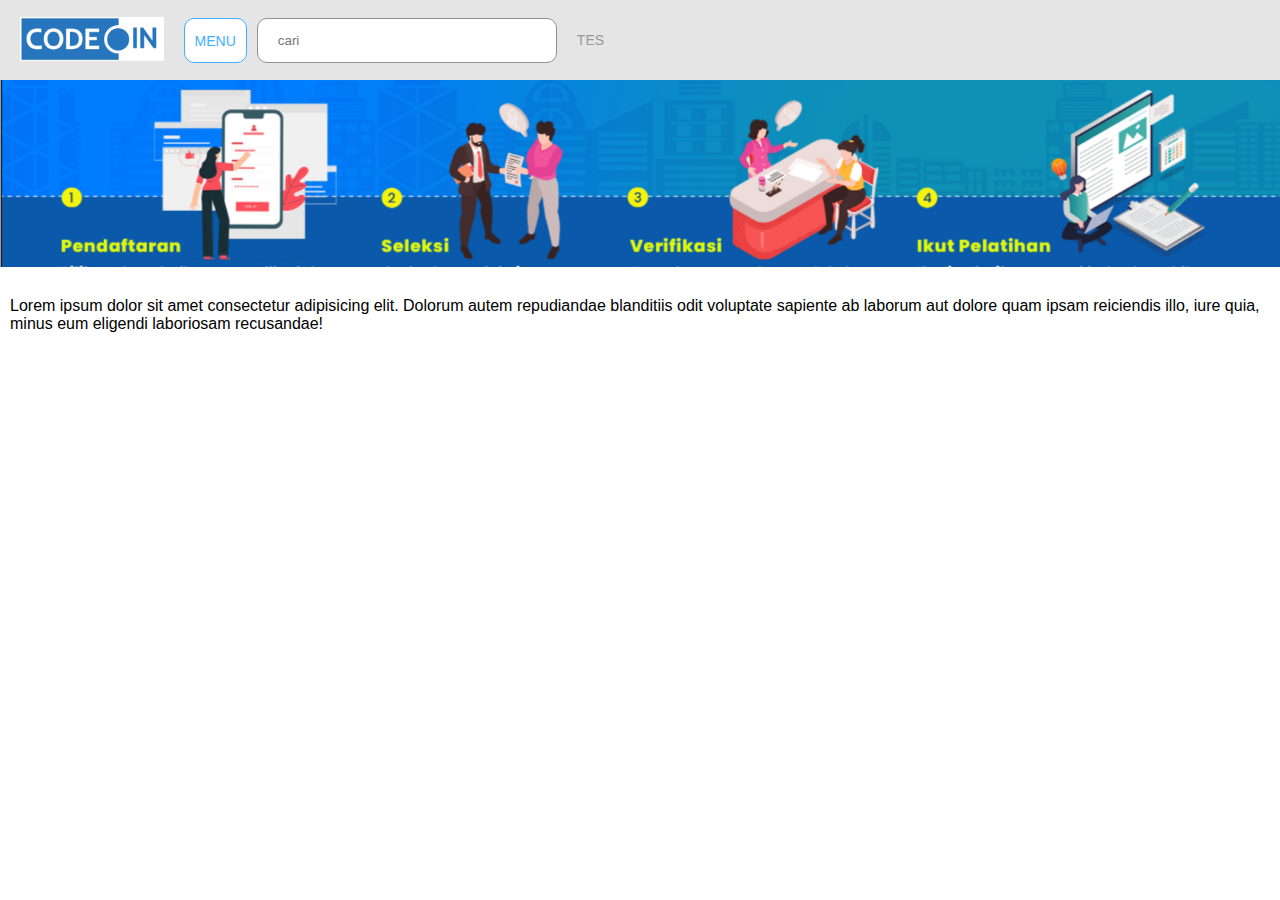
==== index.html @ 69d9eece "slicing" ====
<!DOCTYPE html>
<html lang="en">
<head>
    <meta charset="UTF-8">
    <meta http-equiv="X-UA-Compatible" content="IE=edge">
    <meta name="viewport" content="width=device-width, initial-scale=1.0">
    <title>Tugas</title>
    <link rel="stylesheet" href="css/style.css">
</head>
<body>
    
    
    <div class="container">
        <div class="logo">
            <a href="#"><img src="img/codein_logo.png" alt="logo"></a>
        </div>
    <div class="navbar">
    
    <div class="icon-bar" onclick="Show()">
        <i></i>
        <i></i>
        <i></i>
    </div>
    
    <ul id="nav-lists">
        <li class="close"><span onclick="Hide()">×</span></li>
        <li><a href="#" id="menu-btn">Menu</a></li>
        <li>
            <a href="#">
                <input type="text" placeholder="cari" id="nav-search">
            </a>
        </li>
        <li><a href="#">Tes</a></li>
    </ul>
    
    </div>
    </div>

    <div class="banner">
        <img src="img/main_banner.png" alt="Banner Image">
    </div>

    <div class="body">
        <p>Lorem ipsum dolor sit amet consectetur adipisicing elit. Dolorum autem repudiandae blanditiis odit voluptate sapiente ab laborum aut dolore quam ipsam reiciendis illo, iure quia, minus eum eligendi laboriosam recusandae!</p>
    </div> 
       

</body>
</html>
---- css/style.css ----
*,
*::before,
*::after {
  box-sizing: border-box;
  -webkit-box-sizing: border-box;
}

body {
  font-family: sans-serif;
  margin: 0;
  padding: 0;
}

.container {
  height: 80px;
  background-color: #e5e5e5;
  display: -webkit-box;
  display: -ms-flexbox;
  display: flex;
  -ms-flex-wrap: wrap;
  flex-wrap: wrap;
  -webkit-box-align: center;
  -ms-flex-align: center;
  align-items: center;
  overflow: hidden;
}

.container .logo {
  max-width: 250px;
  padding: 0 10px 0 20px;
  overflow: hidden;
}

.container .logo a {
  display: -webkit-box;
  display: -ms-flexbox;
  display: flex;
  -ms-flex-wrap: wrap;
  flex-wrap: wrap;
  -webkit-box-align: center;
  -ms-flex-align: center;
  align-items: center;
  height: 70px;
}

.container .logo a img {
  max-width: 100%;
  max-height: 70px;
}

.container .navbar {
  display: -webkit-box;
  display: -ms-flexbox;
  display: flex;
  -ms-flex-wrap: wrap;
  flex-wrap: wrap;
  -webkit-box-flex: 1;
  -ms-flex: 1;
  flex: 1;
  padding: 0 10px;
}

.container .navbar ul {
  display: -webkit-box;
  display: -ms-flexbox;
  display: flex;
  -ms-flex-wrap: wrap;
  flex-wrap: wrap;
  list-style: none;
  margin: 0;
  padding: 0;
}

.container .navbar ul li a {
  text-decoration: none;
  color: #999999;
  font-size: 14px;
  text-transform: uppercase;
  display: block;
  height: 45px;
  line-height: 45px;
  cursor: pointer;
  padding: 0 10px;
}

/* .container .navbar ul li a:hover {
  color: #ffffff;
  background-color: rgba(23, 23, 23, 0.9);
} */

.container .navbar ul .close {
  display: none;
  text-align: right;
  padding: 10px;
}

.container .navbar ul .close span {
  font-size: 40px;
  display: inline-block;
  border: 1px solid #cccccc;
  padding: 0 10px;
  cursor: pointer;
}

.container .navbar .icon-bar {
  padding: 18px 8px;
  width: 50px;
  height: 70px;
  display: none;
  -webkit-box-orient: vertical;
  -webkit-box-direction: normal;
  -ms-flex-direction: column;
  flex-direction: column;
  -webkit-box-pack: justify;
  -ms-flex-pack: justify;
  justify-content: space-between;
  cursor: pointer;
}

.container .navbar .icon-bar i {
  background-color: #ffffff;
  height: 2px;
}

@media only screen and (max-width: 650px) {
  .container {
    -webkit-box-pack: justify;
    -ms-flex-pack: justify;
    justify-content: space-between;
  }

  .container .logo {
    -webkit-box-flex: 1;
    -ms-flex: 1;
    flex: 1;
  }

  .container .navbar {
    -webkit-box-flex: 0;
    -ms-flex: 0;
    flex: 0;
  }

  .container .navbar ul {
    -ms-flex-wrap: nowrap;
    flex-wrap: nowrap;
    position: fixed;
    left: 100%;
    -webkit-box-orient: vertical;
    -webkit-box-direction: normal;
    -ms-flex-direction: column;
    flex-direction: column;
    background: #ffffff;
    /* width: 100%; */
    height: 100%;
    overflow: auto;
    -webkit-transition: left .3s;
    -o-transition: left .3s;
    transition: left .3s;
  }

  .container .navbar ul li a {
    padding: 10px;
    font-size: 16px;
    height: auto;
    line-height: normal;
    color: #555555;
  }

  .container .navbar ul .close {
    display: block;
  }

  .container .navbar .icon-bar {
    display: -webkit-box;
    display: -ms-flexbox;
    display: flex;
  }

  .container .navbar ._Menus-show {
    left: 0;
  }
}

.body {
  /* max-width: 700px; */
  margin: 0 auto;
  padding: 10px;
}

.banner img{
    width: 100%;
    height: auto;
}

#menu-btn{
    border-radius: 10px;
    text-align: center;
    background: white;
    border: 1px solid #41AFFF;
    color: #41AFFF;
}

#nav-search{
    width: auto;
    height: 45px;
    width: 300px;
    border: 1px solid #919191;
    border-radius: 10px;
    padding: 20px;
}
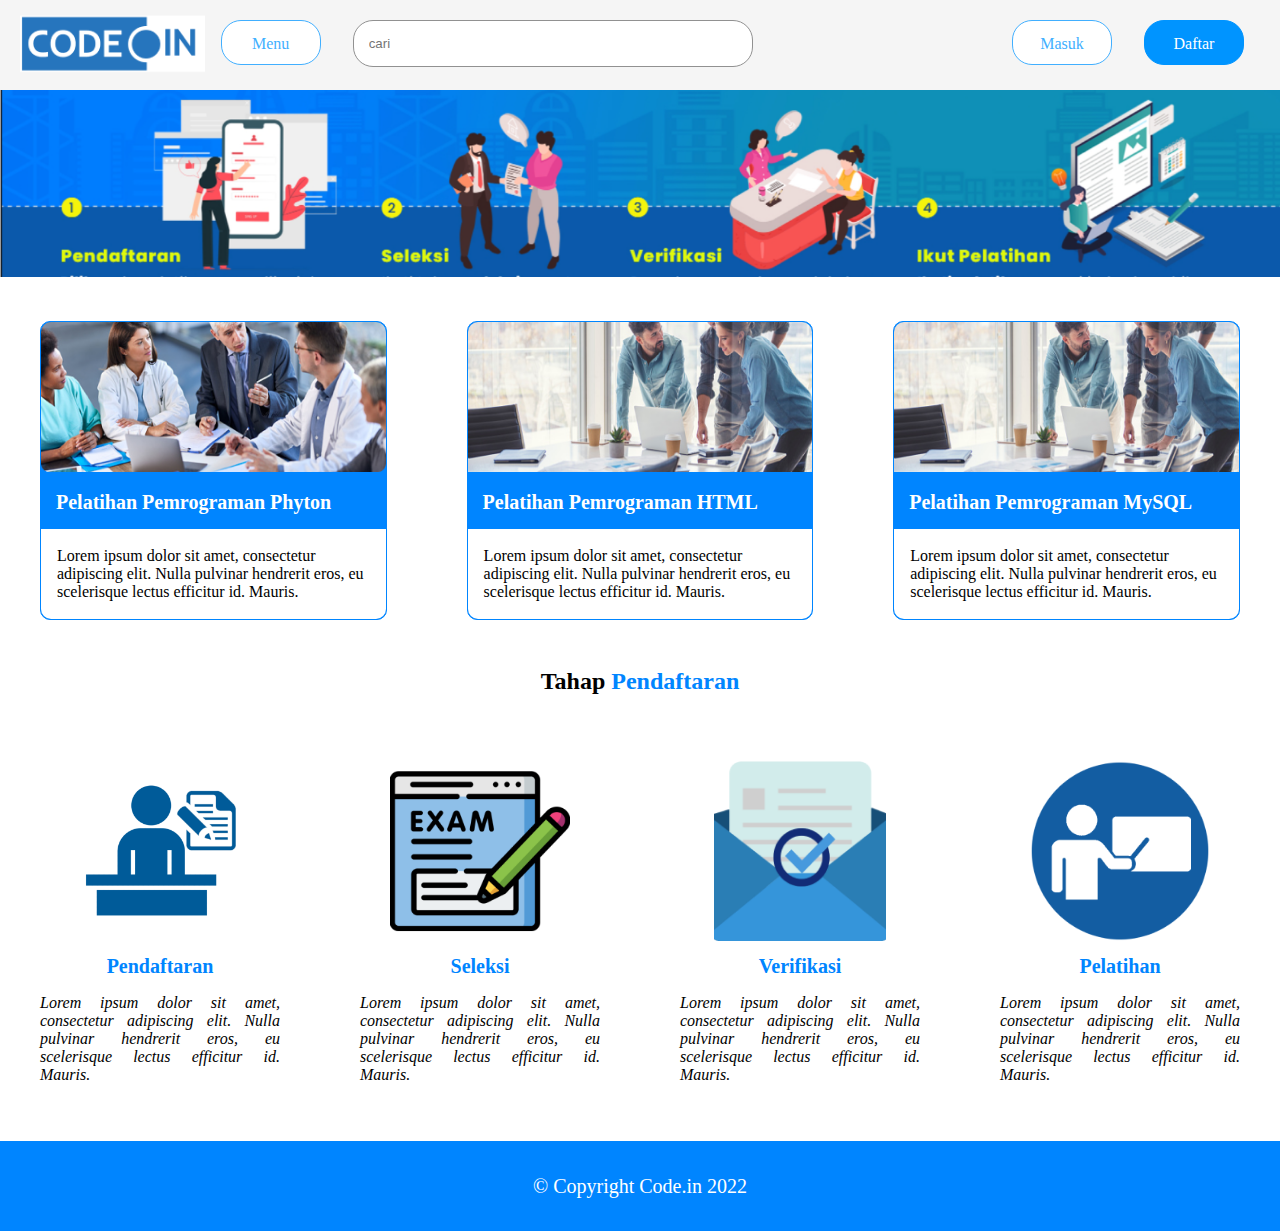
==== commit ddd76b52: "Rename home.html to index.html" ====
--- a/index.html
+++ b/index.html
@@ -4,46 +4,119 @@
     <meta charset="UTF-8">
     <meta http-equiv="X-UA-Compatible" content="IE=edge">
     <meta name="viewport" content="width=device-width, initial-scale=1.0">
-    <title>Tugas</title>
-    <link rel="stylesheet" href="css/style.css">
+    <title>Code.in - Home</title>
+    <link rel="stylesheet" href="css/styles.css">
 </head>
 <body>
     
-    
-    <div class="container">
-        <div class="logo">
-            <a href="#"><img src="img/codein_logo.png" alt="logo"></a>
-        </div>
-    <div class="navbar">
-    
-    <div class="icon-bar" onclick="Show()">
-        <i></i>
-        <i></i>
-        <i></i>
-    </div>
-    
-    <ul id="nav-lists">
-        <li class="close"><span onclick="Hide()">×</span></li>
-        <li><a href="#" id="menu-btn">Menu</a></li>
+    <ul>
+        <li class="logo">
+            <a href="#home">
+                <img src="img/codein_logo.png" alt="logo" height="90">
+            </a>
+        </li>
+        <li>
+            <a href="menu.html" class="menu-btn">Menu</a>
+        </li>
         <li>
             <a href="#">
-                <input type="text" placeholder="cari" id="nav-search">
+                <input type="text" placeholder="cari" id="nav-search"> 
             </a>
         </li>
-        <li><a href="#">Tes</a></li>
+        <li class="right-menu">
+            <a class="active-btn" href="sign-up.html">Daftar</a>
+        </li>
+        <li class="right-menu">
+            <a class="menu-btn" href="sign-in.html">Masuk</a>
+        </li>
     </ul>
-    
-    </div>
+
+    <div class="banner">
+        <img src="img/main_banner.png" alt="Banner" id="img-banner">
     </div>
 
-    <div class="banner">
-        <img src="img/main_banner.png" alt="Banner Image">
+    <div class="row">
+        <div class="column">
+            <div class="card">
+            <img src="img/img1.png" class="img-column" alt="Avatar" style="width:100%; height: 150px;">
+            <div class="card-header">
+                <b>Pelatihan Pemrograman Phyton</b>
+            </div>
+            <div class="container">
+                <p>
+                    Lorem ipsum dolor sit amet, consectetur adipiscing elit. Nulla pulvinar hendrerit eros, eu scelerisque lectus efficitur id. Mauris.                    
+                </p>
+            </div>
+            </div> 
+        </div>
+        <div class="column">
+            <div class="card">
+            <img src="img/img2.png" class="img-column" alt="Avatar" style="width:100%; height: 150px;">
+            <div class="card-header">
+                <b>Pelatihan Pemrograman HTML</b>
+            </div>
+            <div class="container">
+                <p>
+                    Lorem ipsum dolor sit amet, consectetur adipiscing elit. Nulla pulvinar hendrerit eros, eu scelerisque lectus efficitur id. Mauris.                    
+                </p>
+            </div>
+            </div>  
+        </div>
+        <div class="column">
+            <div class="card">
+                <img src="img/img2.png" class="img-column" alt="Avatar" style="width:100%; height: 150px;">
+                <div class="card-header">
+                    <b>Pelatihan Pemrograman MySQL</b>
+                </div>
+                <div class="container">
+                    <p>
+                        Lorem ipsum dolor sit amet, consectetur adipiscing elit. Nulla pulvinar hendrerit eros, eu scelerisque lectus efficitur id. Mauris.                    
+                    </p>
+                </div>
+                </div>            
+        </div>
+    </div> 
+    
+    <div class="row-title">
+       <h2 class="margin-0 padding-0">Tahap <span class="text-blue">Pendaftaran</span></h2> 
     </div>
 
-    <div class="body">
-        <p>Lorem ipsum dolor sit amet consectetur adipisicing elit. Dolorum autem repudiandae blanditiis odit voluptate sapiente ab laborum aut dolore quam ipsam reiciendis illo, iure quia, minus eum eligendi laboriosam recusandae!</p>
+
+    <div class="row">
+        <div class="column-4">
+            <img src="img/daftar1.png" alt="img">
+            <h2 class="margin-0 text-blue">Pendaftaran</h2>
+            <p>
+               Lorem ipsum dolor sit amet, consectetur adipiscing elit. Nulla pulvinar hendrerit eros, eu scelerisque lectus efficitur id. Mauris. 
+            </p>
+        </div>
+        <div class="column-4">
+            <img src="img/daftar2.png" alt="img">
+            <h2 class="margin-0 text-blue">Seleksi</h2>
+            <p>
+               Lorem ipsum dolor sit amet, consectetur adipiscing elit. Nulla pulvinar hendrerit eros, eu scelerisque lectus efficitur id. Mauris. 
+            </p>
+        </div>
+        <div class="column-4">
+            <img src="img/daftar3.png" alt="img">
+            <h2 class="margin-0 text-blue">Verifikasi</h2>
+            <p>
+               Lorem ipsum dolor sit amet, consectetur adipiscing elit. Nulla pulvinar hendrerit eros, eu scelerisque lectus efficitur id. Mauris. 
+            </p>
+        </div>
+        <div class="column-4">
+            <img src="img/daftar4.png" alt="img">
+            <h2 class="margin-0 text-blue">Pelatihan</h2>
+            <p>
+               Lorem ipsum dolor sit amet, consectetur adipiscing elit. Nulla pulvinar hendrerit eros, eu scelerisque lectus efficitur id. Mauris. 
+            </p>
+        </div>
     </div> 
-       
+
+
+    <div class="footer">
+        <p>&copy; Copyright Code.in 2022</p>
+    </div>
 
 </body>
-</html>+</html>
--- a/css/styles.css
+++ b/css/styles.css
@@ -0,0 +1,180 @@
+*{
+    box-sizing: border-box;
+}
+body {
+    margin: 0;
+}
+.margin-0{
+  margin: 0;
+}
+.padding-0{
+  padding: 0;
+}
+ul {
+    height: 90px;
+    list-style-type: none;
+    margin: 0;
+    padding: 0 20px;
+    overflow: hidden;
+    background-color: #f5f5f5;
+  }
+  
+  li {
+    float: left;
+  }
+  
+  li a {
+    line-height: 45px;
+    height: 45px;
+    display: block;
+    color: white;
+    text-align: center;
+    margin: 20px 16px;
+    text-decoration: none;
+  }
+  
+  /* li a:hover:not(.active) {
+    background-color: #111;
+  } */
+  
+  .active {
+    background-color: #04AA6D;
+  }
+  .logo {
+    padding-top: 0px;
+  }
+  .logo a {
+    margin: 0 !important;
+  }
+
+.menu-btn{
+    border-radius: 20px;
+    width: 100px;
+    text-align: center;
+    background: white;
+    border: 1px solid #41AFFF;
+    color: #41AFFF;
+} 
+
+#nav-search{
+    width: 400px;
+    border: 1px solid #919191;
+    border-radius: 20px;
+    padding: 15px;
+}
+.right-menu{
+    float: right;
+}
+.active-btn{
+    border-radius: 20px;
+    width: 100px;
+    text-align: center;
+    background: #0094FF;
+    border: 1px solid #0094FF;
+    color: white; 
+}
+#img-banner{
+    width: 100%;
+}
+
+/* Start Row */
+
+.column {
+    background: white;
+    float: left;
+    width: 33.33%;
+    padding: 40px;
+    height: 360px; /* Should be removed. Only for demonstration */
+  }
+
+.column-4 {
+  text-align: center;
+    background: white;
+    float: left;
+    width: 25%;
+    padding: 40px;
+    height: 360px; /* Should be removed. Only for demonstration */
+  }
+  
+  /* Clear floats after the columns */
+  .row:after {
+    margin-top: 30px;
+    content: "";
+    display: table;
+    clear: both;
+  }
+
+
+  .card {
+    /* Add shadows to create the "card" effect */
+    background-color: #0085FF;
+    /* box-shadow: 0 4px 8px 0 rgba(0,0,0,0.2); */
+    transition: 0.3s;
+    border: 1px solid #0085FF;
+    border-radius: 10px;
+  }
+  
+  /* On mouse-over, add a deeper shadow */
+  .card:hover {
+    box-shadow: 0 8px 16px 0 rgba(0,0,0,0.2);
+  }
+  
+  /* Add some padding inside the card container */
+  .container {
+    padding: 2px 16px;
+    background-color: white;
+    border-bottom-left-radius: 10px;
+    border-bottom-right-radius: 10px;
+  } 
+
+  .card-header{ 
+    color: white;
+    font-size: 20px;
+    background-color: #0085FF;
+    padding:  15px;
+  }
+
+  .img-column{
+    border-top-left-radius: 10px;
+    border-top-right-radius: 10px;
+    border-bottom-left-radius: 0px;
+    border-bottom-right-radius: 0px;
+  }
+
+  .row-title{
+    height: 80px;
+    width: 100%;
+    line-height: 80px;
+    text-align: center;
+  }
+
+  .text-blue{
+    color: #0085FF;
+  }
+
+  .column-4 img{
+    margin-bottom: 10px;
+    width: auto;
+    height: 180px;
+  }
+
+  .column-4 h2{
+    font-size: 20px;
+  }
+  .column-4 p{
+    font-size: 16px;
+    text-align: justify;
+    font-style: italic;
+  }
+
+  .footer{
+    margin-top: 60px;
+    color: white;
+    font-size: 20px;
+    background-color: #0085FF;
+    line-height: 90px;
+    height: 90px;
+    width: 100%;
+    text-align: center;
+  }
+
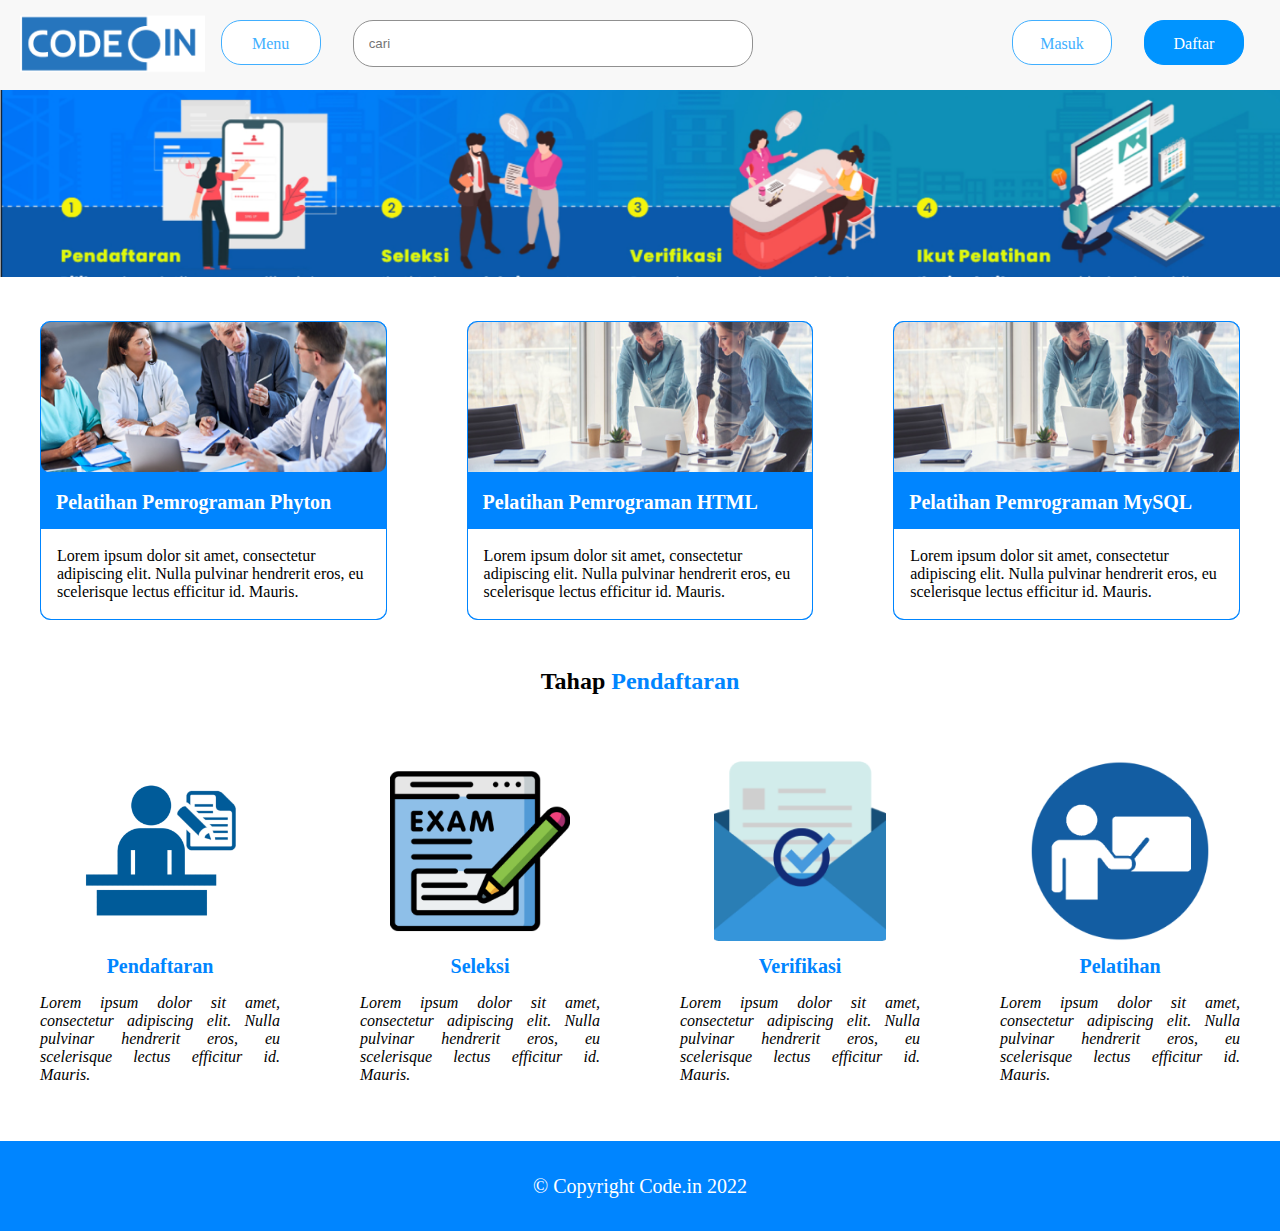
==== commit 1ea01e28: "New Slicing" ====
--- a/index.html
+++ b/index.html
@@ -5,18 +5,18 @@
     <meta http-equiv="X-UA-Compatible" content="IE=edge">
     <meta name="viewport" content="width=device-width, initial-scale=1.0">
     <title>Code.in - Home</title>
-    <link rel="stylesheet" href="css/styles.css">
+    <link rel="stylesheet" href="css/style.css">
 </head>
 <body>
     
     <ul>
         <li class="logo">
-            <a href="#home">
+            <a href="javascript:void(0)">
                 <img src="img/codein_logo.png" alt="logo" height="90">
             </a>
         </li>
         <li>
-            <a href="menu.html" class="menu-btn">Menu</a>
+            <a href="javascript:void(0)" class="menu-btn">Menu</a>
         </li>
         <li>
             <a href="#">
--- a/css/style.css
+++ b/css/style.css
@@ -0,0 +1,415 @@
+*{
+    box-sizing: border-box;
+}
+body {
+    margin: 0;
+}
+.margin-0{
+  margin: 0;
+}
+.padding-0{
+  padding: 0;
+}
+ul {
+    height: 90px;
+    list-style-type: none;
+    margin: 0;
+    padding: 0 20px;
+    overflow: hidden;
+    background-color: #f8f8f8;
+  }
+  
+  li {
+    float: left;
+  }
+  
+  li a {
+    line-height: 45px;
+    height: 45px;
+    display: block;
+    color: white;
+    text-align: center;
+    margin: 20px 16px;
+    text-decoration: none;
+  }
+  
+  /* li a:hover:not(.active) {
+    background-color: #111;
+  } */
+  
+  .active {
+    background-color: #04AA6D;
+  }
+  .logo {
+    padding-top: 0px;
+  }
+  .logo a {
+    margin: 0 !important;
+  }
+
+.menu-btn{
+    border-radius: 20px;
+    width: 100px;
+    text-align: center;
+    background: white;
+    border: 1px solid #41AFFF;
+    color: #41AFFF;
+} 
+
+#nav-search{
+    width: 400px;
+    border: 1px solid #909090;
+    border-radius: 20px;
+    padding: 15px;
+}
+.right-menu{
+    float: right;
+}
+.active-btn{
+    border-radius: 20px;
+    width: 100px;
+    text-align: center;
+    background: #0094FF;
+    border: 1px solid #0094FF;
+    color: white; 
+}
+#img-banner{
+    width: 100%;
+}
+
+/* Start Row */
+
+.column {
+    background: white;
+    float: left;
+    width: 33.33%;
+    padding: 40px;
+    height: 360px; /* Should be removed. Only for demonstration */
+  }
+
+.course-column {
+    background: white;
+    float: left;
+    width: 25%;
+    padding: 0 25px;
+    height: 360px; /* Should be removed. Only for demonstration */
+  }
+
+.column-4 {
+  text-align: center;
+    background: white;
+    float: left;
+    width: 25%;
+    padding: 40px;
+    height: 360px; /* Should be removed. Only for demonstration */
+  }
+  
+  /* Clear floats after the columns */
+  .row:after {
+    margin-top: 30px;
+    content: "";
+    display: table;
+    clear: both;
+  }
+
+
+  .card {
+    background-color: #0085FF;
+    /* box-shadow: 0 4px 8px 0 rgba(0,0,0,0.2); */
+    transition: 0.3s;
+    border: 1px solid #0085FF;
+    border-radius: 10px;
+  }
+  .card-payment {
+    box-shadow: 0 4px 8px 0 rgba(0,0,0,0.2);
+    transition: 0.3s;
+    border: 1px solid #e5e5e5;
+    border-radius: 10px;
+  }
+
+  .card-course {
+    background-color: #e5e5e5;
+    /* box-shadow: 0 4px 8px 0 rgba(0,0,0,0.2); */
+    transition: 0.3s;
+    border: 1px solid #e5e5e5;
+    border-radius: 10px;
+  }
+  
+  /* On mouse-over, add a deeper shadow */
+  .card:hover {
+    box-shadow: 0 8px 16px 0 rgba(0,0,0,0.2);
+  }
+  
+  /* Add some padding inside the card container */
+  .container {
+    padding: 2px 16px;
+    background-color: white;
+    border-bottom-left-radius: 10px;
+    border-bottom-right-radius: 10px;
+  } 
+
+  .container-payment {
+    padding: 25px 35px;
+    background-color: white;
+    border-bottom-left-radius: 10px;
+    border-bottom-right-radius: 10px;
+  } 
+
+  .container-course {
+    text-align: center;
+    padding: 2px 16px;
+    background-color: #f5f5f5;
+    border-bottom-left-radius: 10px;
+    border-bottom-right-radius: 10px;
+  } 
+
+  .card-header{ 
+    color: white;
+    font-size: 20px;
+    background-color: #0085FF;
+    padding:  15px;
+  }
+
+  .card-header-payment{ 
+    color: black;
+    font-size: 16px;
+    font-weight: bold;
+    background-color: #DCE8EB;
+    padding: 20px 35px;
+    border-top-left-radius: 10px;
+    border-top-right-radius: 10px;
+  }
+
+  .img-column{
+    border-top-left-radius: 10px;
+    border-top-right-radius: 10px;
+    border-bottom-left-radius: 0px;
+    border-bottom-right-radius: 0px;
+  }
+
+
+  .row-title{
+    height: 80px;
+    width: 100%;
+    line-height: 80px;
+    text-align: center;
+  }
+
+  .text-blue{
+    color: #0085FF;
+  }
+
+  .column-4 img{
+    margin-bottom: 10px;
+    width: auto;
+    height: 180px;
+  }
+
+  .column-4 h2{
+    font-size: 20px;
+  }
+  .column-4 p{
+    font-size: 16px;
+    text-align: justify;
+    font-style: italic;
+  }
+
+  .footer{
+    margin-top: 60px;
+    color: white;
+    font-size: 20px;
+    background-color: #0085FF;
+    line-height: 90px;
+    height: 90px;
+    width: 100%;
+    text-align: center;
+  }
+
+  .title-course{
+    margin: 0 0 8px 0;
+    font-size: 1.4em;
+  }
+
+  .container-course p{
+    font-size: 15px;
+  }
+
+  .info-course{
+    text-align: left;
+    font-size: 15px;
+  }
+
+  .info-course p{
+    color: grey;
+    margin-bottom: 7px;
+    margin-top: 7px;
+  }
+
+  .button-course{
+    width: 100%;
+    margin: 30px 0 15px 0;
+  }
+
+  .btn-course-detail{
+    width: 45%;
+    padding: 8px;
+    margin-right: 5px;
+    background: none;
+    border: 1px solid #0094FF;
+    border-radius: 5px;
+    cursor: pointer;
+  }
+
+  .btn-course-detail:hover{
+    background: #0094FF;
+    border: 1px solid #0094FF;
+    color: white;
+    cursor: pointer;
+  }
+  
+  .btn-course-choose{
+    width: 45%;
+    padding: 8px;
+    margin-left: 5px;
+    background-color: #0094FF;
+    border: 1px solid #0094FF;
+    color: white;
+    border-radius: 5px;
+    cursor: pointer;
+  }
+
+  .btn-course-choose:hover{
+    background: white;
+    border-color: 1px solid #0094FF;
+    color: black;
+    cursor: pointer;
+  }
+
+  .nav-link{
+    color: grey;
+    font-size: 25px;
+  }
+  .profile-image{
+    margin-right: 8px;
+  }
+  .profile-name{
+    color: #0094FF;
+    font-size: 18px;
+    margin-left: 0;
+  }
+
+  .row-payment{
+    width: 100%;
+    line-height: 120px;
+    height: 120px;
+    vertical-align: middle;
+    padding: 0 25px;
+    background: #f8f8f8;
+  }
+  .title-row-payment h2{
+    margin: 0;
+  }
+  .title-row-payment{
+    width: 20%;
+    float: left;
+  }
+  .onboarding-payment{
+    width: 80%;
+    float: right;
+    text-align: center;
+  }
+  .wizard-payment-active{
+    padding: 15px 20px;
+    background-color: #2675BD;
+    color: white;
+    font-weight: bold;
+    text-decoration: none;
+    border-radius: 10px;
+    margin: 0 15px;
+  }
+  .wizard-payment-inactive{
+    padding: 15px 20px;
+    background-color: #e5e5e5;
+    color: black;
+    font-weight: bold;
+    text-decoration: none;
+    border-radius: 10px;
+    margin: 0 15px;
+  }
+  .wizard-payment-inactive:hover{
+    background-color: #2675BD;
+    color: white;
+  }
+  .text-grey{
+    color: grey;
+  }
+  .payment-content{
+    width: 100%;
+    padding: 25px;
+  }
+  .left-payment-content{
+    width: 60%;
+    float: left;
+  }
+  .right-payment-content{
+    width: 40%;
+    float: right;
+  }
+  .my-25{
+    margin: 0 25px;
+  }
+  .form-input-payment{
+    margin-top: 7px;
+    border: 1px solid #2675BD;
+    padding: 10px;
+    width: 100%;
+  }
+  .form-input-payment:focus-visible{
+    border: 1px solid grey !important;
+  }
+  .form-input-payment:focus{
+    border: 1px solid grey !important;
+  }
+  .form-input-payment:active{
+    border: 1px solid grey !important;
+  }
+  
+  .mt-input{
+    margin-top: 15px;
+  }
+  .my-title{
+    margin: 15px 0;
+  }
+  .price-title{
+    color: #D62141;
+  }
+
+  .input-group {
+    margin-top: 10px;
+    display: flex;
+    align-content: stretch;
+  }
+  
+  .input-group > input {
+    flex: 1 0 auto;
+    padding: 10px;
+    border: 1px solid #A39999;
+    background: #F5F0F0;
+  }
+
+  .btn-promo{
+    background: #D9D9D9;
+    border: 1px solid #A39999;
+  }
+  .btn-fix-pay{
+    background: #0085FF;
+    color: white;
+    margin: 20px 25px 50px 25px;
+    padding: 15px;
+    border: 1px solid #0085FF;
+    width: 91%;
+    border-radius: 10px;
+  }
+
+  
+
